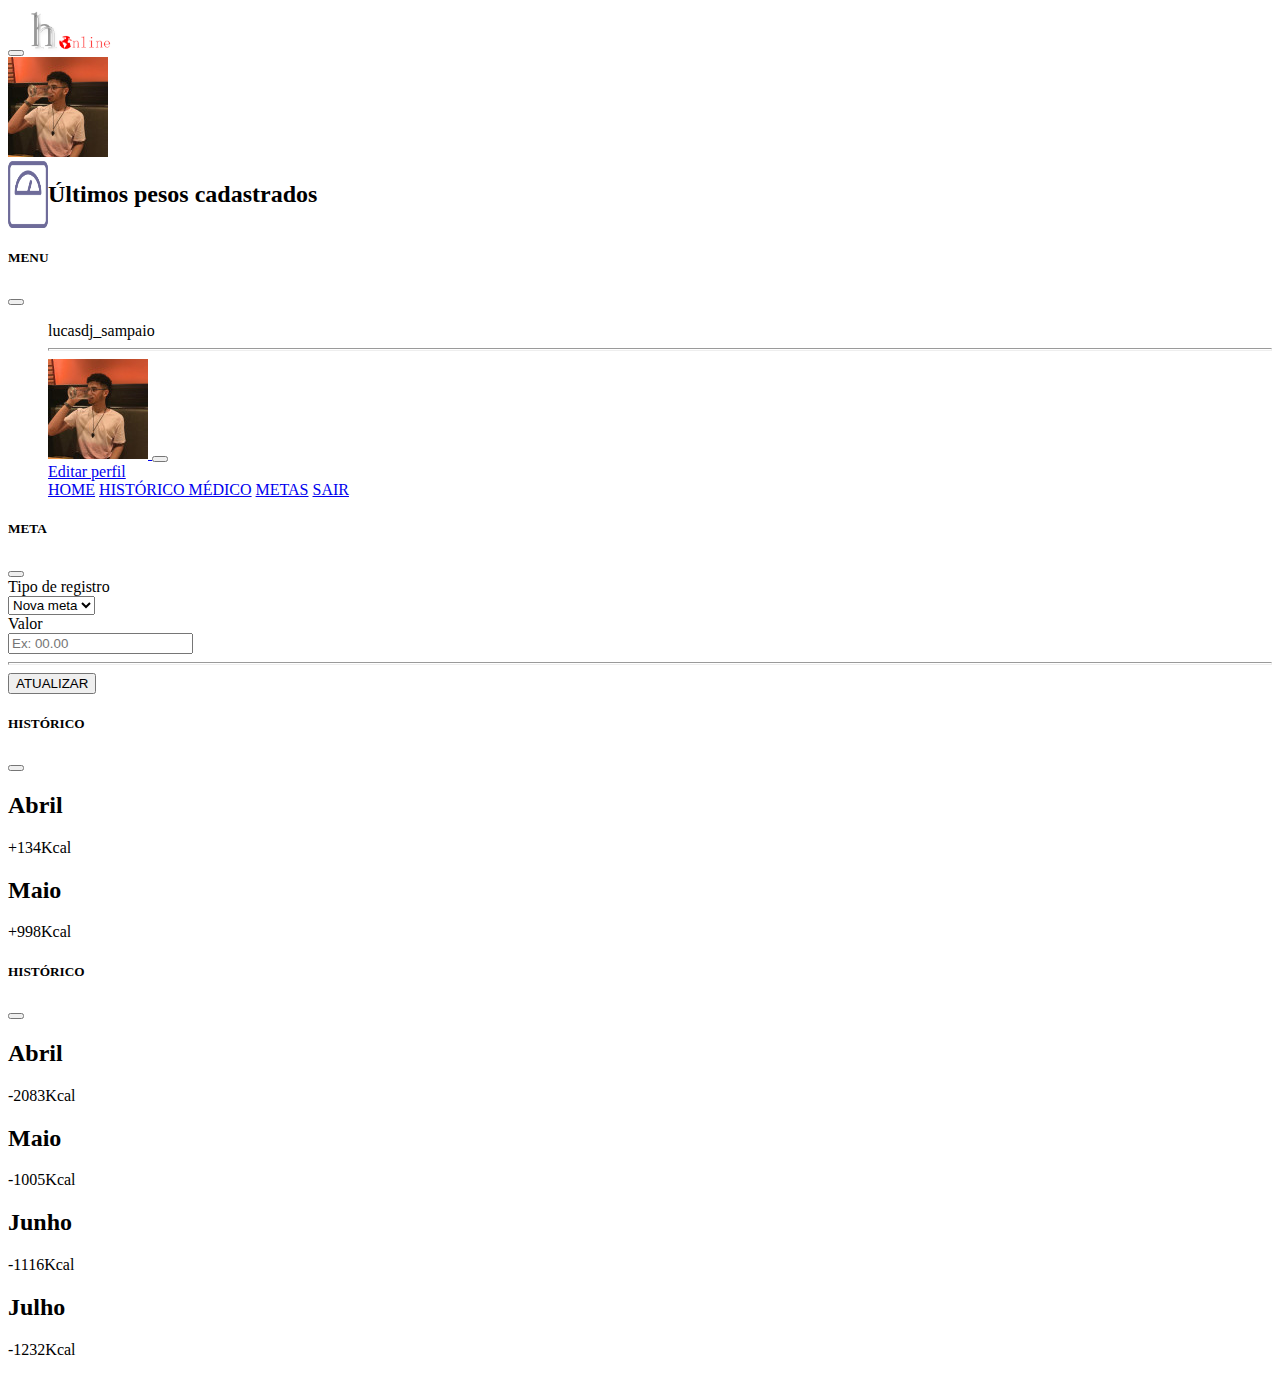
==== HHO/WebContent/activities_calories.html @ b400717f "Telas Health" ====
<!DOCTYPE html>
<html lang="pt-br">
  <head>
    <title>Metas</title>
    <meta charset="utf-8" />

    <!-- #region Bootstrap config/reference-->
    <!-- Make responsive -->
    <meta name="viewport" content="width=device-width , initial-scale=1" />
    <!-- Set style classes -->
    <link
      href="https://cdn.jsdelivr.net/npm/bootstrap@5.0.0-beta3/dist/css/bootstrap.min.css"
      rel="stylesheet"
      integrity="sha384-eOJMYsd53ii+scO/bJGFsiCZc+5NDVN2yr8+0RDqr0Ql0h+rP48ckxlpbzKgwra6"
      crossorigin="anonymous"
    />

    <script
      src="https://cdn.jsdelivr.net/npm/bootstrap@5.0.0-beta3/dist/js/bootstrap.bundle.min.js"
      integrity="sha384-JEW9xMcG8R+pH31jmWH6WWP0WintQrMb4s7ZOdauHnUtxwoG2vI5DkLtS3qm9Ekf"
      crossorigin="anonymous"
    ></script>
    <!-- #endregion -->

    <!-- Css References -->
    <link href="css/default.css" rel="stylesheet" />
    <link href="css/activities.css" rel="stylesheet" />
  </head>

  <body>
    <div class="container-fluid">
        <!-- #region MenuBar-->
        <div class="row">
            <div class="col-12">
                <nav class="navbar navbar-light bg-light shadow">
                    <div id="menuBar" class="container-fluid">
                        <button
                            class="navbar-toggler"
                            type="button"
                            data-bs-toggle="modal"
                            data-bs-target="#menuModelBar">
                            <span class="navbar-toggler-icon"></span>
                        </button>
                        <img src="./_img/Icons/Logo.png" height="45px">
                    </div>
                </nav>
            </div>
        </div>
      <!-- #endregion -->

      <!-- #region WeigthHistoric -->
        <div class="card-body">
            <div class="row bg-light shadow">
                <div class="col-sm-12 col-md-6 col-lg-6">                  
                    <div class="container-data-weight bg-light shadow">
                        <a href="./profile.html">
                            <img  id="profileEdit" src="./_img/Index/profile.jpg" alt="Editar perfil"/>                  
                        </a>
                    </div>
                </div>

                <div class="col-sm-12 col-md-6 col-lg-6">
                    <div class="container-data-weight-current bg-light shadow">
                        <div style="display: flex;">
                            <img id="pressão" style="width: 40px;" src="./_img/Icons/peso.png" alt="balança"/>
                            <h2>Últimos pesos cadastrados</h2> 
                        </div>  
                        <div class="container-weight" data-bs-toggle="modal" data-bs-target="#alterGoal">

                        </div>

                    </div>
                    
                </div>
            </div>
        </div>
          

    <!-- #endregion -->
      
    </div>
  </body>

  <!-- #region MenuModal -->
  <div
    class="modal fade"
    id="menuModelBar"
    tabindex="-1"
    aria-labelledby="exampleModalLabel"
    aria-hidden="true"
  >
    <div class="modal-dialog modal-fullscreen">
      <div id="modelContent" class="modal-content">
        <div class="modal-header">
          <h5 class="modal-title">MENU</h5>
          <button
            type="button"
            class="btn-close"
            data-bs-dismiss="modal"
            aria-label="Close"
          ></button>
        </div>

        <div class="modal-body">
          <ul class="list-group list-group-flush">
            <div class="container-fluid">
              <div class="row">
                lucasdj_sampaio
                <hr class="userRow" size="3" />
              </div>
              <div class="row">
                <a href="./profile.html">
                  <img
                    id="profileEdit"
                    src="./_img/Index/profile.jpg"
                    alt="Editar perfil"
                  />
                  <button id="editProfileButton"></button>
                </a>
              </div>
              <div class="row">
                <a id="labelEditProfile" href="./profile.html">
                  Editar perfil
                </a>
              </div>
            </div>

            <a
              href="./index.html"
              class="list-group-item list-group-item-action"
              >HOME</a
            >
            <a
              href="./historic.html"
              class="list-group-item list-group-item-action"
              >HISTÓRICO MÉDICO</a
            >
            <a
              href="./activities_calories.html"
              class="list-group-item list-group-item-action"
              >METAS</a
            >
            <a
              href="./login.html"
              class="list-group-item list-group-item-action"
              >SAIR</a
            >
          </ul>
        </div>
      </div>
    </div>
  </div>
  <!-- #endregion -->

  <!-- #region AlterGoal -->
  <div
    class="modal fade"
    id="alterGoal"
    tabindex="-1"
    aria-labelledby="exampleModalLabel"
    aria-hidden="true"
  >
    <div class="modal-dialog">
      <div class="modal-content">
        <div class="modal-header">
          <h5>META</h5>

          <button
            type="button"
            class="btn-close"
            data-bs-dismiss="modal"
            aria-label="Close"
          ></button>
        </div>

        <div class="modal-body">
          <div class="row">
            <div class="col-6">
              <label for="basic-url" class="form-label">Tipo de registro</label>

              <div class="input-group mb-3">
                <select class="form-select">
                  <option selected>Nova meta</option>
                  <option value="1">Histórico</option>
                </select>
              </div>
            </div>
            <div class="col-6">
              <label for="basic-url" class="form-label">Valor</label>
              <div class="input-group mb-3">
                <input
                  placeholder="Ex: 00.00"
                  type="number"
                  class="form-control"
                  id="basic-url"
                  aria-describedby="basic-addon3"
                />
              </div>
            </div>

            <hr size="3" />

            <button
              type="submit"
              class="btn btn-success"
              data-bs-dismiss="modal"
              aria-label="Close"
            >
              ATUALIZAR
            </button>
          </div>
        </div>
      </div>
    </div>
  </div>
  <!-- #endregion -->

  <!-- #region historicActivits 1 -->
  <div
    class="modal fade"
    id="viewActivities1"
    tabindex="-1"
    aria-labelledby="exampleModalLabel"
    aria-hidden="true"
  >
    <div class="modal-dialog">
      <div class="modal-content">
        <div class="modal-header">
          <h5>HISTÓRICO</h5>

          <button
            type="button"
            class="btn-close"
            data-bs-dismiss="modal"
            aria-label="Close"
          ></button>
        </div>

        <div class="modal-body">
          <div class="row">
            <div class="col-sm-12 col-md-12 col-lg-12">
              <div class="container-data-weight">
                <div class="container-weight">
                  <h2>Abril</h2>

                  <div>
                    <p>+134Kcal</p>
                  </div>
                </div>

                <div class="container-weight">
                  <h2>Maio</h2>

                  <div>
                    <p>+998Kcal</p>
                  </div>
                </div>
              </div>
            </div>
          </div>
        </div>
      </div>
    </div>
  </div>
  <!-- #endregion -->

  <!-- #region historicActivits 2 -->
  <div
    class="modal fade"
    id="viewActivities2"
    tabindex="-1"
    aria-labelledby="exampleModalLabel"
    aria-hidden="true"
  >
    <div class="modal-dialog">
      <div class="modal-content">
        <div class="modal-header">
          <h5>HISTÓRICO</h5>

          <button
            type="button"
            class="btn-close"
            data-bs-dismiss="modal"
            aria-label="Close"
          ></button>
        </div>

        <div class="modal-body">
          <div class="row">
            <div class="col-sm-12 col-md-12 col-lg-12">
              <div class="container-data-weight">
                <div class="container-weight">
                  <h2>Abril</h2>

                  <div>
                    <p>-2083Kcal</p>
                  </div>
                </div>

                <div class="container-weight">
                  <h2>Maio</h2>

                  <div>
                    <p>-1005Kcal</p>
                  </div>
                </div>

                <div class="container-weight">
                  <h2>Junho</h2>

                  <div>
                    <p>-1116Kcal</p>
                  </div>
                </div>

                <div class="container-weight">
                  <h2>Julho</h2>

                  <div>
                    <p>-1232Kcal</p>
                  </div>
                </div>
              </div>
            </div>
          </div>
        </div>
      </div>
    </div>
  </div>
  <!-- #endregion -->
</html>
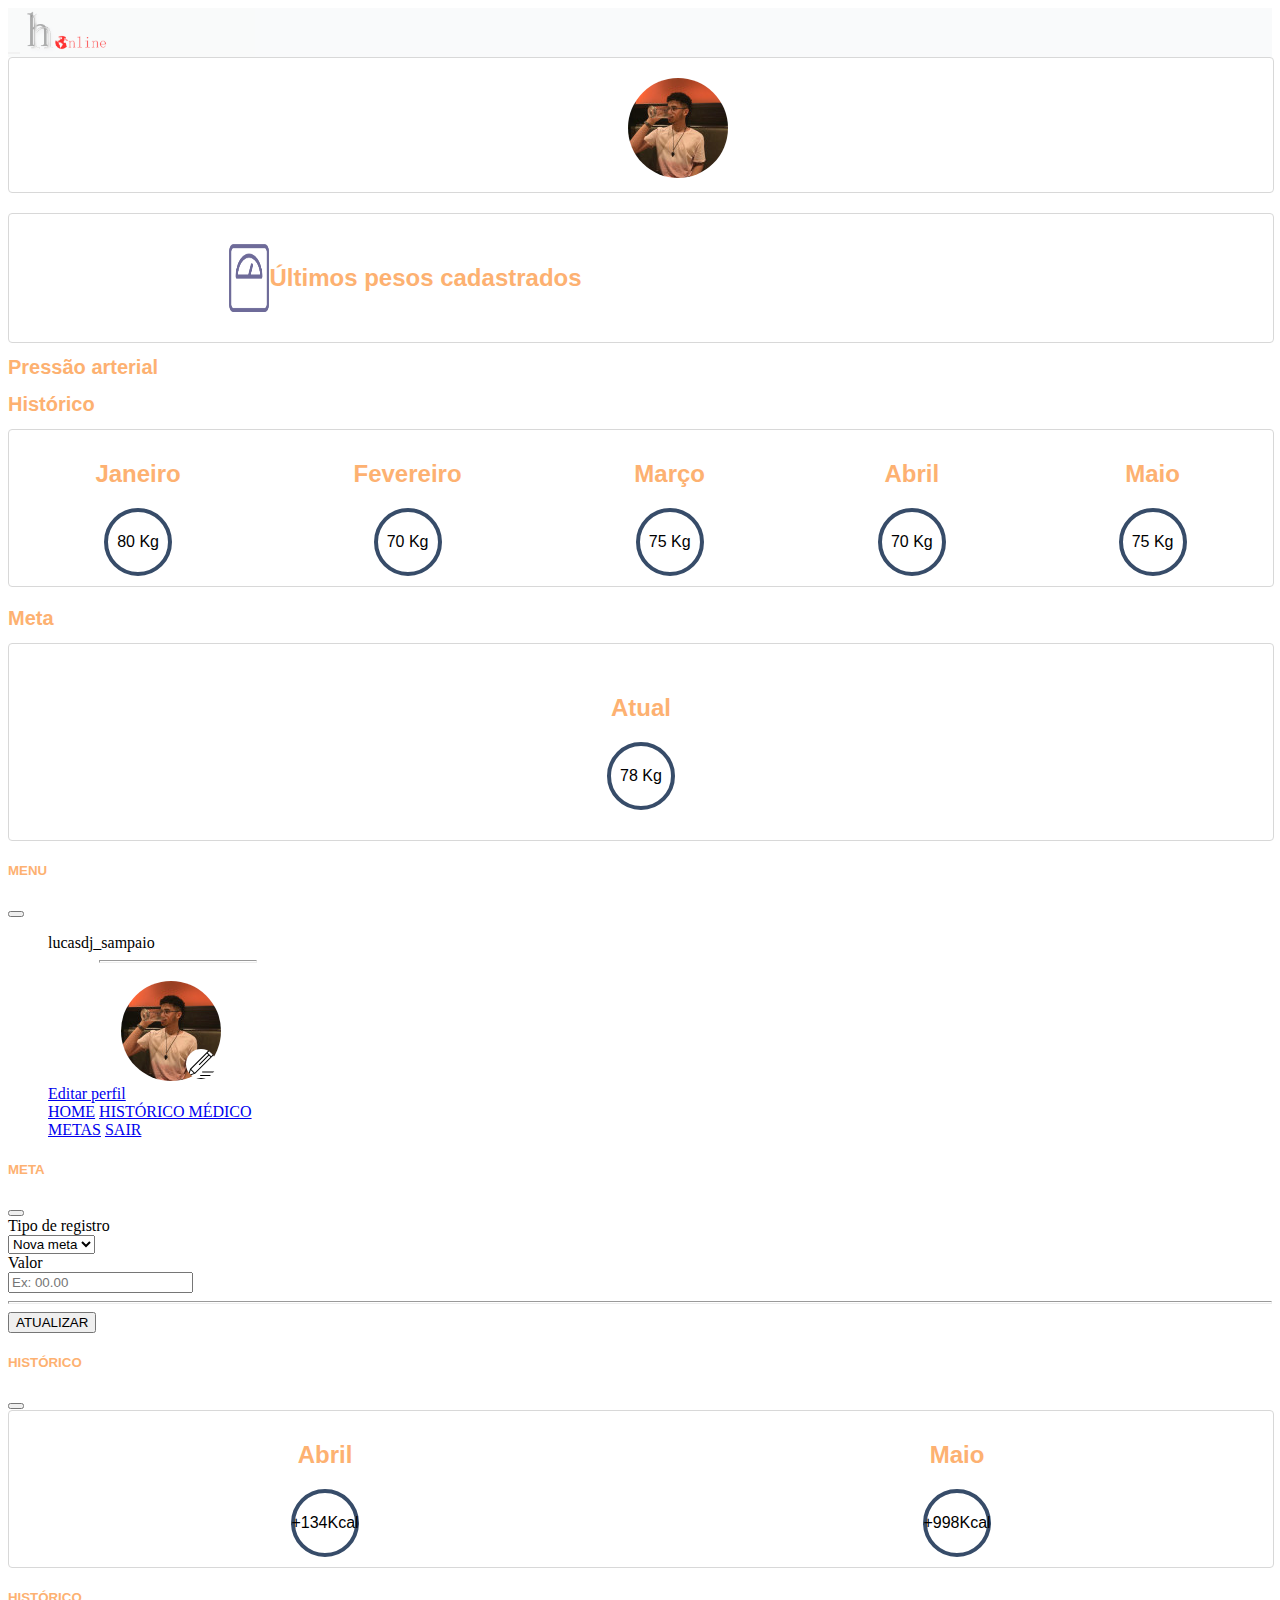
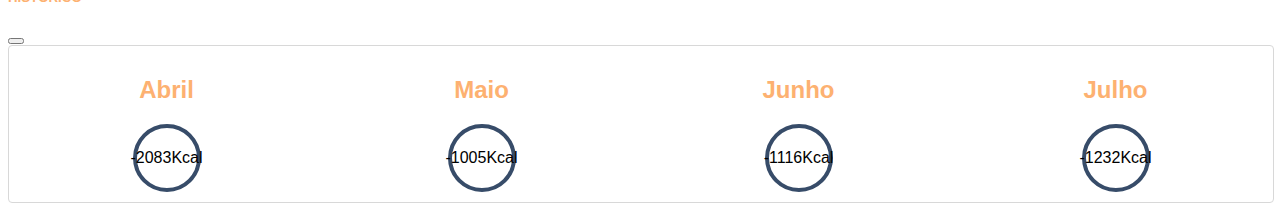
==== commit 03e7efe1: "Ajuste front" ====
--- a/HHO/WebContent/activities_calories.html
+++ b/HHO/WebContent/activities_calories.html
@@ -23,61 +23,130 @@
     <!-- #endregion -->
 
     <!-- Css References -->
-    <link href="css/default.css" rel="stylesheet" />
-    <link href="css/activities.css" rel="stylesheet" />
+    <link href="style/default.css" rel="stylesheet" />
+    <link href="style/activities.css" rel="stylesheet" />
   </head>
 
   <body>
     <div class="container-fluid">
-        <!-- #region MenuBar-->
-        <div class="row">
-            <div class="col-12">
-                <nav class="navbar navbar-light bg-light shadow">
-                    <div id="menuBar" class="container-fluid">
-                        <button
-                            class="navbar-toggler"
-                            type="button"
-                            data-bs-toggle="modal"
-                            data-bs-target="#menuModelBar">
-                            <span class="navbar-toggler-icon"></span>
-                        </button>
-                        <img src="./_img/Icons/Logo.png" height="45px">
-                    </div>
-                </nav>
-            </div>
-        </div>
+      <!-- #region MenuBar-->
+      <div class="row">
+        <div class="col-12">
+          <nav class="navbar navbar-light bg-light shadow">
+            <div id="menuBar" class="container-fluid">
+              <button
+                class="navbar-toggler"
+                type="button"
+                data-bs-toggle="modal"
+                data-bs-target="#menuModelBar">
+                <span class="navbar-toggler-icon"></span>
+              </button>
+              <img src="./_img/Icons/Logo.png" height="45px">
+            </div>
+          </nav>
+        </div>
+      </div>
       <!-- #endregion -->
 
       <!-- #region WeigthHistoric -->
-        <div class="card-body">
-            <div class="row bg-light shadow">
-                <div class="col-sm-12 col-md-6 col-lg-6">                  
-                    <div class="container-data-weight bg-light shadow">
-                        <a href="./profile.html">
-                            <img  id="profileEdit" src="./_img/Index/profile.jpg" alt="Editar perfil"/>                  
-                        </a>
-                    </div>
-                </div>
-
-                <div class="col-sm-12 col-md-6 col-lg-6">
-                    <div class="container-data-weight-current bg-light shadow">
-                        <div style="display: flex;">
-                            <img id="pressão" style="width: 40px;" src="./_img/Icons/peso.png" alt="balança"/>
-                            <h2>Últimos pesos cadastrados</h2> 
-                        </div>  
-                        <div class="container-weight" data-bs-toggle="modal" data-bs-target="#alterGoal">
-
-                        </div>
-
-                    </div>
-                    
-                </div>
-            </div>
-        </div>
-          
-
-    <!-- #endregion -->
-      
+      <div class="row">
+        <div class="col-sm-6 col-md-6 col-lg-6">                  
+          <div class="container-data-weight bg-light shadow">
+            <a href="./profile.html">
+              <img  id="profileEdit" src="./_img/Index/profile.jpg" alt="Editar perfil"/>                  
+            </a>
+          </div>
+        </div>
+
+        <div class="col-sm-6 col-md-6 col-lg-6">
+          <div class="container-data-weight-current bg-light shadow">
+            <div style="display: flex;">
+              <img id="pressão" style="width: 40px;" src="./_img/Icons/peso.png" alt="balança"/>
+              <h2>Últimos pesos cadastrados</h2> 
+            </div>  
+            <div class="container-weight" data-bs-toggle="modal" data-bs-target="#alterGoal">
+
+            </div>
+          </div>
+        </div>
+      </div>
+
+      <div class="row">
+        <div class="col-6">
+          <div class="card">
+            <div class="card-header">
+              <h1>Pressão arterial</h1>
+            </div>
+
+            <div class="card-body">
+              <div class="row bg-light shadow">
+                <div class="col-sm-12 col-md-8 col-lg-8">
+                  <h1>Histórico</h1>
+                  <div class="container-data-weight bg-light shadow">
+                    <div class="container-weight">
+                      <h2>Janeiro</h2>
+
+                      <div>
+                        <p>80 Kg</p>
+                      </div>
+                    </div>
+
+                    <div class="container-weight">
+                      <h2>Fevereiro</h2>
+
+                      <div>
+                        <p>70 Kg</p>
+                      </div>
+                    </div>
+
+                    <div class="container-weight">
+                      <h2>Março</h2>
+
+                      <div>
+                        <p>75 Kg</p>
+                      </div>
+                    </div>
+
+                    <div class="container-weight">
+                      <h2>Abril</h2>
+
+                      <div>
+                        <p>70 Kg</p>
+                      </div>
+                    </div>
+
+                    <div class="container-weight">
+                      <h2>Maio</h2>
+
+                      <div>
+                        <p>75 Kg</p>
+                      </div>
+                    </div>
+                  </div>
+                </div>
+
+                <div class="col-sm-12 col-md-4 col-lg-4">
+                  <h1>Meta</h1>
+
+                  <div class="container-data-weight-current bg-light shadow">
+                    <div
+                      class="container-weight"
+                      data-bs-toggle="modal"
+                      data-bs-target="#alterGoal"
+                    >
+                      <h2>Atual</h2>
+
+                      <div>
+                        <p>78 Kg</p>
+                      </div>
+                    </div>
+                  </div>
+                </div>
+              </div>
+            </div>
+          </div>
+        </div>
+      </div>
     </div>
   </body>
 
--- a/HHO/WebContent/style/default.css
+++ b/HHO/WebContent/style/default.css
@@ -0,0 +1,84 @@
+#menuBar{
+  background-color: #f8f9fa;
+  opacity: 80%;
+}
+
+#menuModelBar{
+  width: 300px;
+}
+
+#modelContent{
+  width: 300px;
+}
+
+.list-group-item:hover{
+  background-color: #7AA7E8;
+  color: white;
+}
+
+.list-group a{
+  margin-top: 10px;
+  margin-bottom: 10px;
+}
+
+.navbar-toggler{
+  border: none;
+}
+
+.userRow{
+  width: 60%;
+}
+
+#profileEdit{
+  border-radius: 80px;
+  margin-top: 10px;
+  margin-left: 73px;
+}
+
+#editProfileButton{
+  background-image: url('../_img/Icons/Icon_Edit.svg');
+  background-color: white;
+  border-radius: 30px;
+  border: none;
+  width: 30px;
+  height: 30px;
+  position: absolute;
+  margin-top: 78px;
+  margin-left: -35px;
+}
+
+#labelEditProfile{
+  text-align: center;
+  margin-bottom: 30px;
+}
+
+#copyrightDiv{
+  background-color: black;
+  opacity: 80%;
+  text-align: center;
+  color: #fff;
+}
+
+h1, h2, h3, h4, h5, h6{
+  font-family: 'Work Sans', sans-serif;
+  color: #FDB171;
+}
+
+p{
+  font-family: 'Work Sans', sans-serif;
+
+}
+
+#viewButton{
+  border: none;
+  width: 24px;
+  height: 24px;
+  background-image: url('../_img/Icons/Icon_View.svg');
+}
+
+#newRegister{
+  background-image: url('../_img/Icons/Icon_Edit.svg');
+  border: none;
+  width: 24px;
+  height: 24px;
+}--- a/HHO/WebContent/style/activities.css
+++ b/HHO/WebContent/style/activities.css
@@ -0,0 +1,64 @@
+h1{ font-size: 20px; }
+
+.container-data-weight{
+  width: 100%;
+  display: flex;
+  justify-content: space-around;
+  padding: 10px 0px;
+  border: solid 1px #d8d8d8;
+  border-radius: 4px;
+  overflow-x: auto;
+  margin-bottom: 20px;
+}
+
+.container-weight{
+  display: flex;
+  flex-direction: column;
+  align-items: center;
+  margin: 0px 15px;
+}
+
+.container-weight div{
+  background-color:none;
+  display: flex;
+  align-items: center;
+  justify-content: center;
+  border-radius: 1000px;
+  border: solid #374C69 4px;
+  width: 60px;
+  height: 60px;
+}
+
+.container-weight div:hover{
+  border: none;
+  background-color: #C4D4EC;
+  color:#374C69;
+  transition: 0.5s;
+  font-weight: bold;
+  cursor: pointer;
+}
+
+.container-weight div p{
+  margin: 0;
+}
+
+.container-data-weight-current{
+  width: 100%;
+  display: flex;
+  justify-content: space-around;
+  padding: 30px 0px;
+  border: solid 1px #d8d8d8;
+  border-radius: 4px;
+}
+
+.card{
+  margin-top: 10px;
+  margin-bottom: 10px;
+}
+
+@media (max-width: 768px){
+  .container-data-weight{
+    display: flex;
+    justify-content: start;
+  }
+}